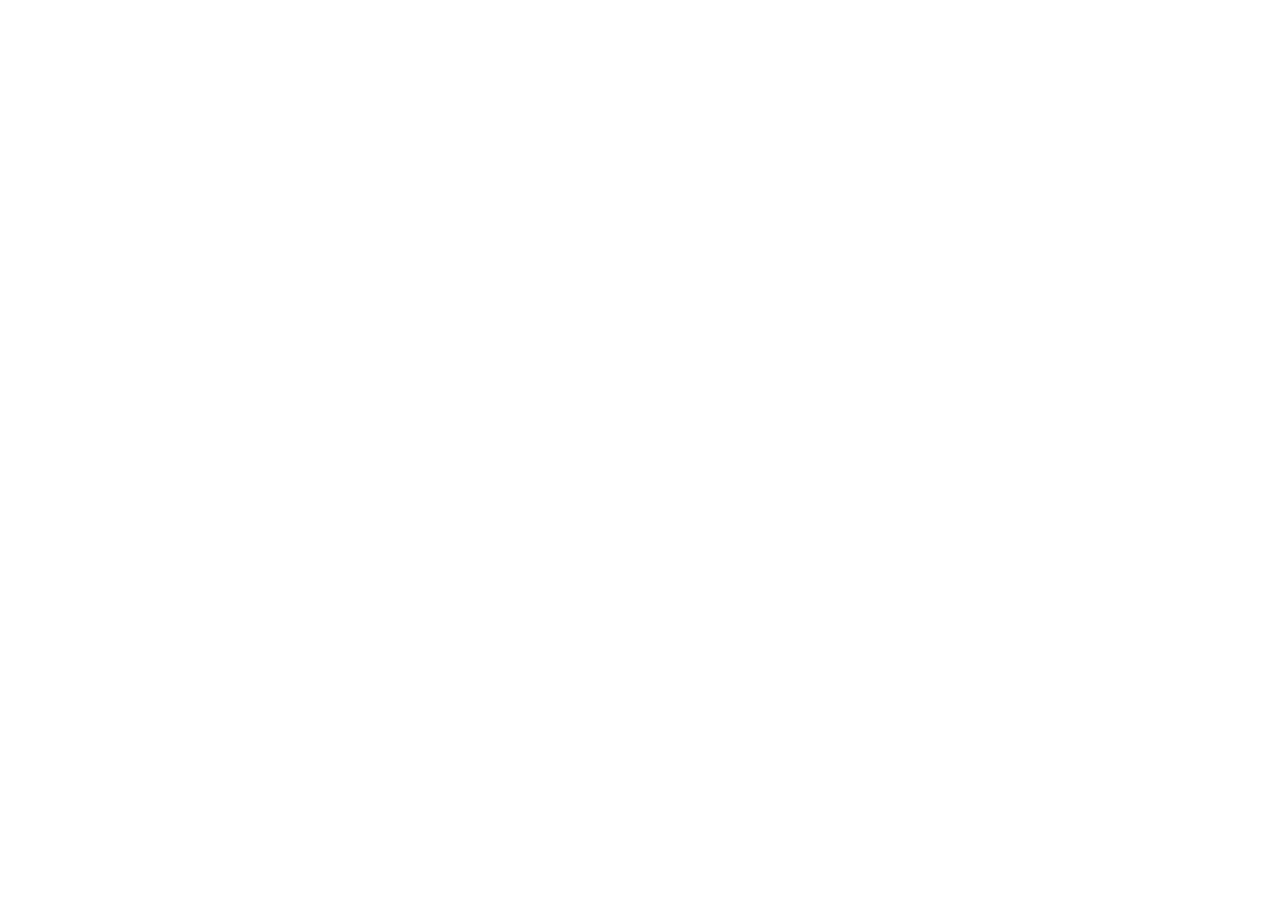
==== clock/index.html @ fdfa7bc8 "Enhance drumkit" ====
<!DOCTYPE html>
<html lang="en">
<head>
  <meta charset="UTF-8">
  <meta http-equiv="X-UA-Compatible" content="IE=edge">
  <meta name="viewport" content="width=device-width, initial-scale=1.0">
  <title>Clock</title>
</head>
<body>
  
</body>
</html>
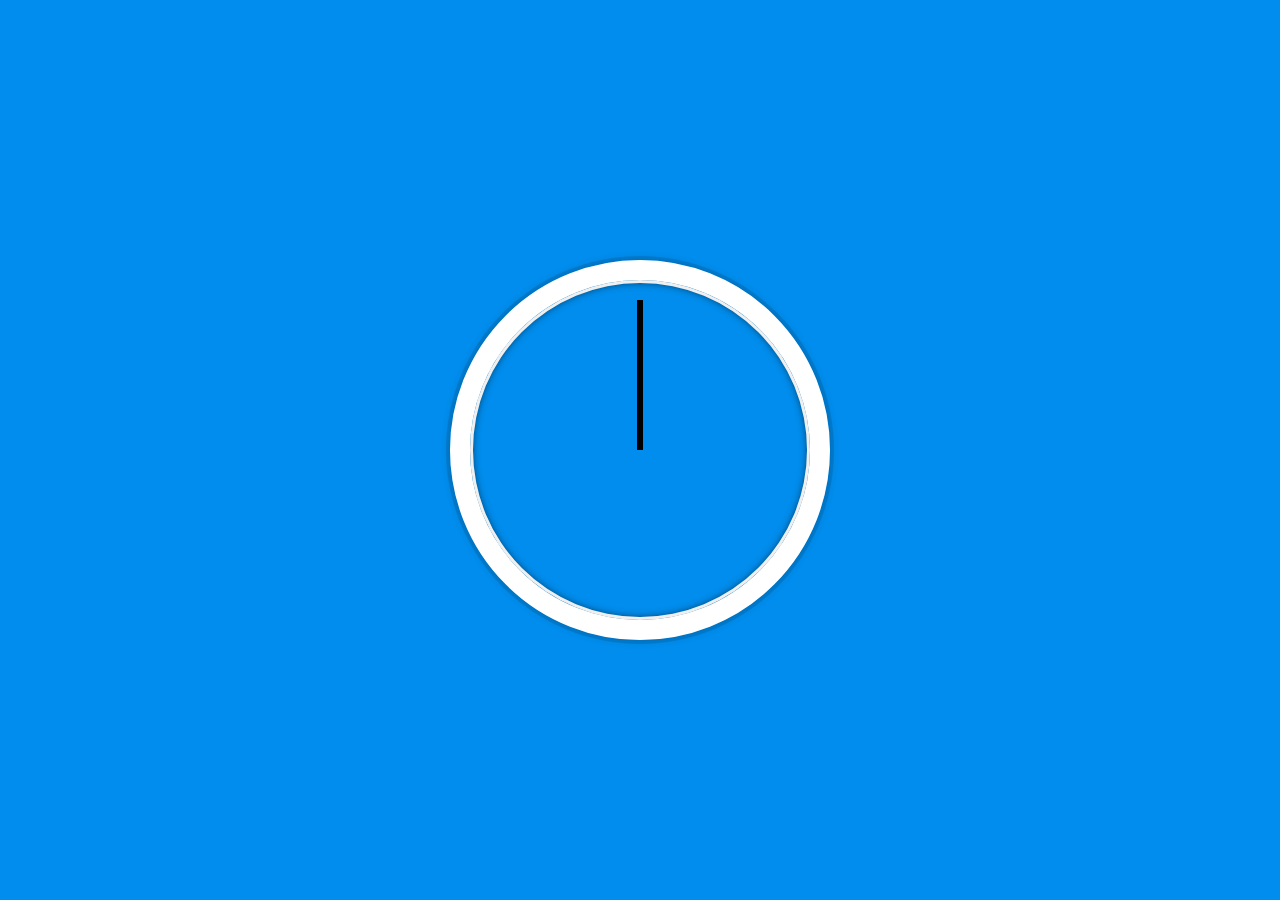
==== commit 42939887: "Add projects" ====
--- a/clock/index.html
+++ b/clock/index.html
@@ -1,12 +1,21 @@
 <!DOCTYPE html>
 <html lang="en">
-<head>
-  <meta charset="UTF-8">
-  <meta http-equiv="X-UA-Compatible" content="IE=edge">
-  <meta name="viewport" content="width=device-width, initial-scale=1.0">
-  <title>Clock</title>
-</head>
-<body>
-  
-</body>
-</html>+  <head>
+    <meta charset="UTF-8" />
+    <meta http-equiv="X-UA-Compatible" content="IE=edge" />
+    <meta name="viewport" content="width=device-width, initial-scale=1.0" />
+    <title>Clock</title>
+    <link rel="icon" href="https://fav.farm/🌶" />
+    <link rel="stylesheet" href="./style.css" />
+  </head>
+  <body>
+    <div class="clock">
+      <div class="clock-face">
+        <div class="hand hour-hand"></div>
+        <div class="hand min-hand"></div>
+        <div class="hand second-hand"></div>
+      </div>
+    </div>
+    <script src="index.js" />
+  </body>
+</html>
--- a/clock/style.css
+++ b/clock/style.css
@@ -0,0 +1,47 @@
+html {
+  background: #018ded url(https://unsplash.it/1500/1000?image=881&blur=5);
+  background-size: cover;
+  font-family: "helvetica neue";
+  text-align: center;
+  font-size: 10px;
+}
+
+body {
+  margin: 0;
+  font-size: 2rem;
+  display: flex;
+  flex: 1;
+  min-height: 100vh;
+  align-items: center;
+}
+
+.clock {
+  width: 30rem;
+  height: 30rem;
+  border: 20px solid white;
+  border-radius: 50%;
+  margin: 50px auto;
+  position: relative;
+  padding: 2rem;
+  box-shadow: 0 0 0 4px rgba(0, 0, 0, 0.1), inset 0 0 0 3px #efefef,
+    inset 0 0 10px black, 0 0 10px rgba(0, 0, 0, 0.2);
+}
+
+.clock-face {
+  position: relative;
+  width: 100%;
+  height: 100%;
+  transform: translateY(-3px); /* account for the height of the clock hands */
+}
+
+.hand {
+  width: 50%;
+  height: 6px;
+  background: black;
+  position: absolute;
+  top: 50%;
+  transform: rotate(90deg);
+  transform-origin: 100%;
+  transition: all 0.05s;
+  transition-timing-function: linear;
+}
